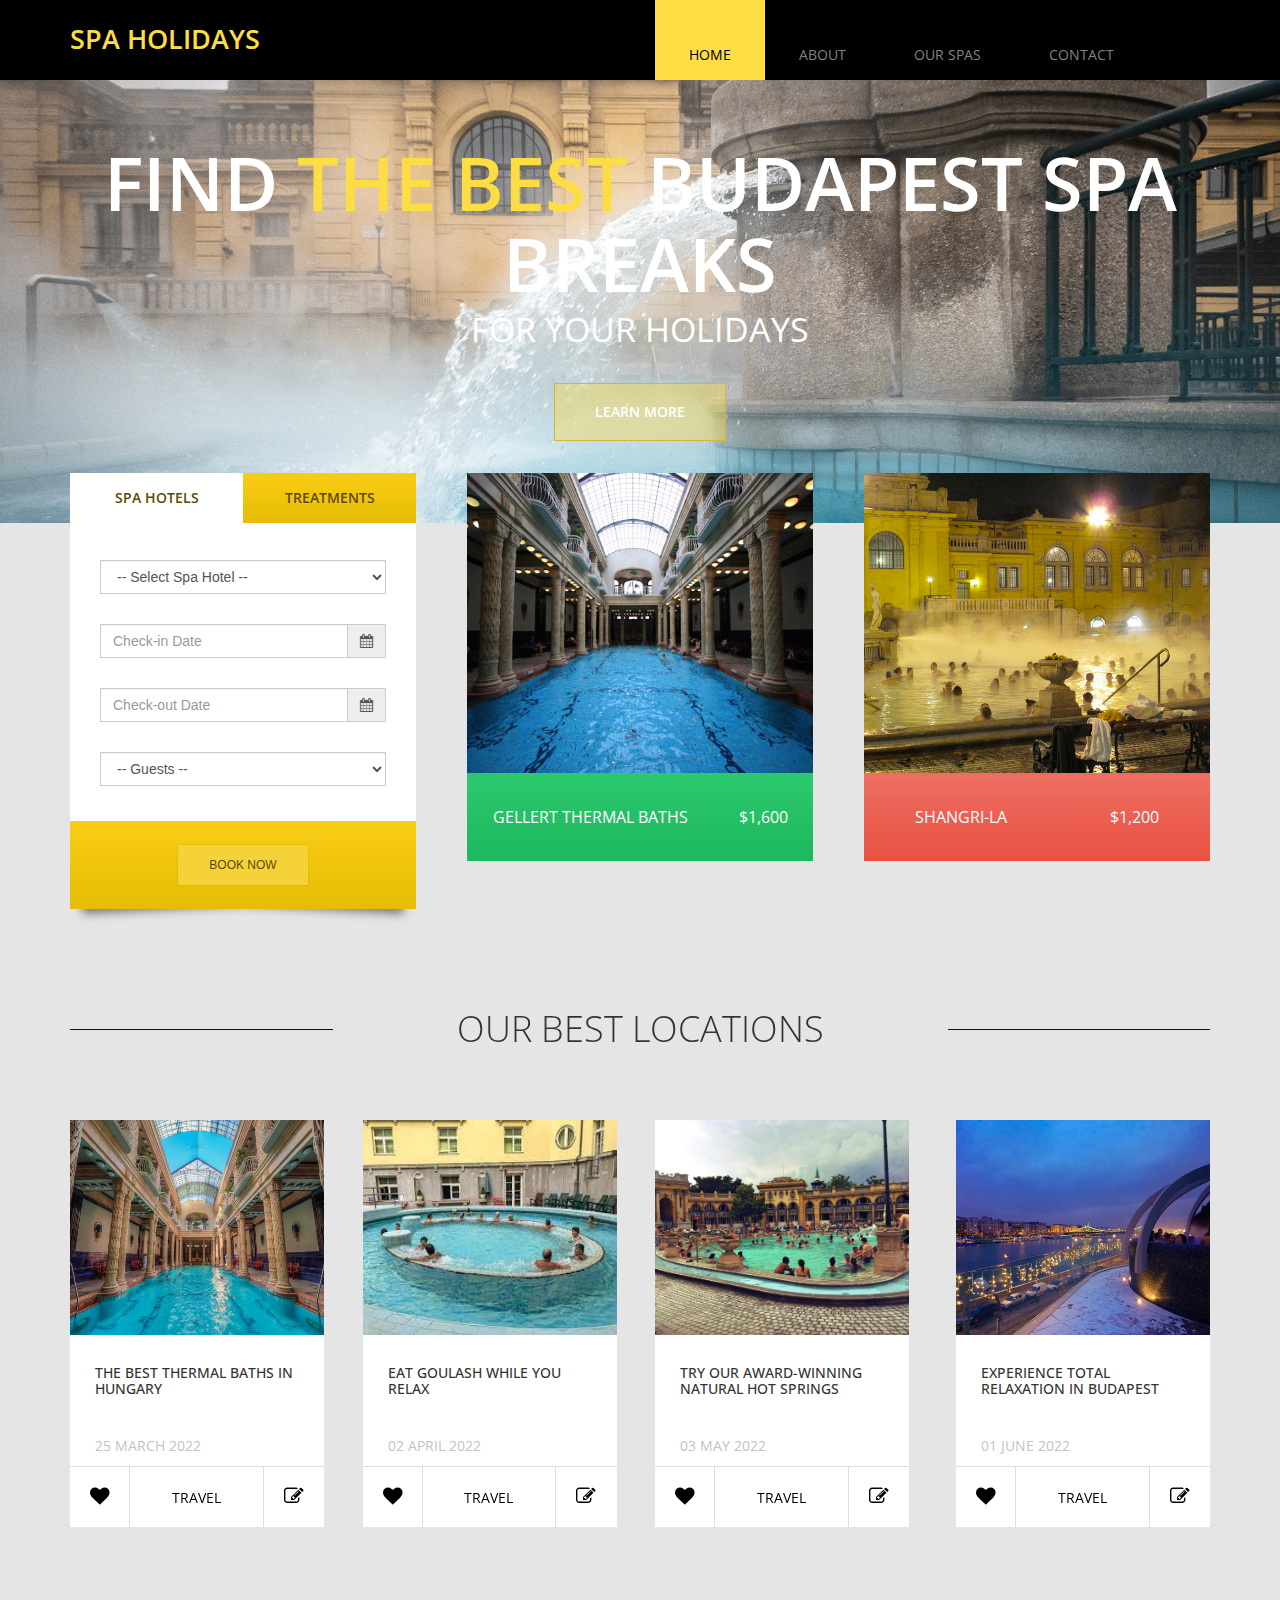
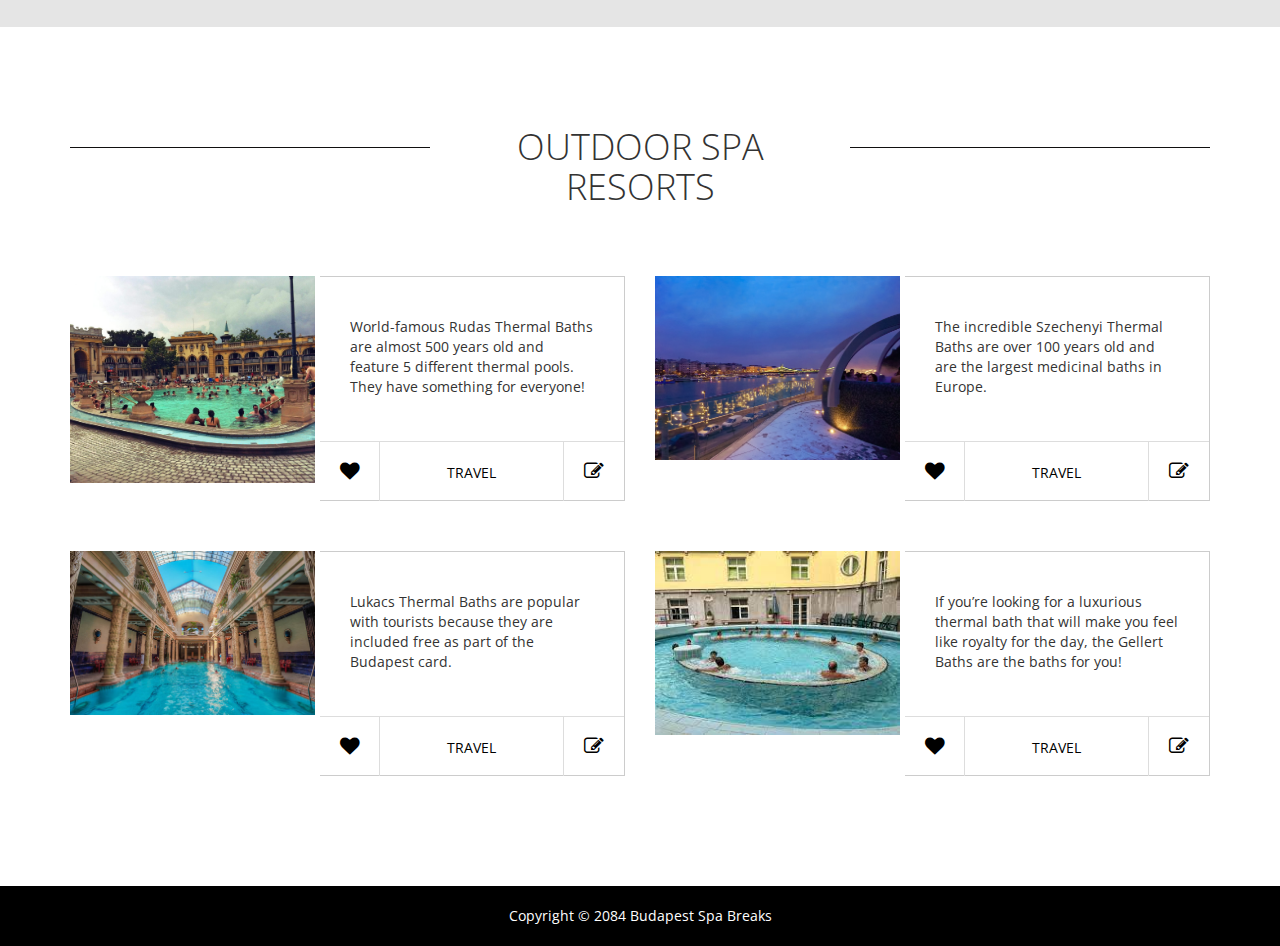
==== index.html @ b31518be "Add session end" ====
<!DOCTYPE html>
<html lang="en">
  <head>
    <script type="text/javascript">
      // Define the Boxever queue
      var _boxeverq = _boxeverq || [];

      // Define the Boxever settings
      var _boxever_settings = {
        client_key: "psfu6uh05hsr9c34rptlr06dn864cqrx",
        target: "https://api.boxever.com/v1.2", // Replace with your API target endpoint specific to your data center region
        cookie_domain: ".budapestspabreakscdpdemo.website",
        web_flow_target: "https://d35vb5cccm4xzp.cloudfront.net",
        pointOfSale: "budapestspabreakscdpdemo.website", // Replace with the top level cookie domain of the website that is being integrated e.g ".example.com" and not "www.example.com"
      };
      // Import the Boxever library asynchronously
      (function () {
        var s = document.createElement("script");
        s.type = "text/javascript";
        s.async = true;
        s.src = "https://d1mj578wat5n4o.cloudfront.net/boxever-1.4.8.min.js";
        var x = document.getElementsByTagName("script")[0];
        x.parentNode.insertBefore(s, x);
      })();
    </script>
    <script type="text/javascript">
      (function () {
        _boxeverq.push(function () {
          var viewEvent = {
            channel: "WEB",
            type: "VIEW",
            language: "EN",
            currency: "EUR",
            page: "Home",
            pos: "budapestspabreakscdpdemo.website",
            browser_id: Boxever.browser_id,
          };
          Boxever.eventCreate(viewEvent, function (data) {}, "json");
        });
      })();
    </script>
    <meta charset="utf-8" />
    <meta http-equiv="X-UA-Compatible" content="IE=edge" />
    <meta name="viewport" content="width=device-width, initial-scale=1" />
    <title>Budapest Spa Breaks (CDP Demo)</title>
    <!--
Holiday Template
http://www.templatemo.com/tm-475-holiday
-->
    <link
      href="https://fonts.googleapis.com/css?family=Open+Sans:400,300,400italic,600,700"
      rel="stylesheet"
      type="text/css"
    />
    <link href="css/font-awesome.min.css" rel="stylesheet" />
    <link href="css/bootstrap.min.css" rel="stylesheet" />
    <link href="css/bootstrap-datetimepicker.min.css" rel="stylesheet" />
    <link href="css/flexslider.css" rel="stylesheet" />
    <link href="css/templatemo-style.css" rel="stylesheet" />
    <link href="css/styles.css" rel="stylesheet" />

    <!-- HTML5 shim and Respond.js for IE8 support of HTML5 elements and media queries -->
    <!-- WARNING: Respond.js doesn't work if you view the page via file:// -->
    <!--[if lt IE 9]>
      <script src="https://oss.maxcdn.com/html5shiv/3.7.2/html5shiv.min.js"></script>
      <script src="https://oss.maxcdn.com/respond/1.4.2/respond.min.js"></script>
    <![endif]-->
  </head>
  <body class="tm-gray-bg">
    <!-- Header -->
    <div class="tm-header">
      <div class="container">
        <div class="row">
          <div class="col-lg-6 col-md-4 col-sm-3 tm-site-name-container">
            <a href="#" class="tm-site-name">Spa Holidays</a>
          </div>
          <div class="col-lg-6 col-md-8 col-sm-9">
            <div class="mobile-menu-icon">
              <i class="fa fa-bars"></i>
            </div>
            <nav class="tm-nav">
              <ul>
                <li><a href="index.html" class="active">Home</a></li>
                <li><a href="about.html">About</a></li>
                <li><a href="tours.html">Our Spas</a></li>
                <li><a href="contact.html">Contact</a></li>
              </ul>
            </nav>
          </div>
        </div>
      </div>
    </div>

    <!-- Banner -->
    <section class="tm-banner">
      <!-- Flexslider -->
      <div class="flexslider flexslider-banner">
        <ul class="slides">
          <li>
            <div class="tm-banner-inner">
              <h1 class="tm-banner-title">
                Find <span class="tm-yellow-text">The Best</span> Budapest Spa
                Breaks
              </h1>
              <p class="tm-banner-subtitle">For Your Holidays</p>
              <a href="#more" class="tm-banner-link">Learn More</a>
            </div>
            <img src="img/bg-1.jpg" alt="Image" />
          </li>
          <li>
            <div class="tm-banner-inner">
              <h1 class="tm-banner-title">
                Explore <span class="tm-yellow-text">Luxury</span> Spa Breaks
              </h1>
              <p class="tm-banner-subtitle">In Historic Budapest</p>
              <a href="#more" class="tm-banner-link">Learn More</a>
            </div>
            <img src="img/bg-2.jpg" alt="Image" />
          </li>
          <li>
            <div class="tm-banner-inner">
              <h1 class="tm-banner-title">
                Health
                <span class="tm-yellow-text">Wellbeing</span> Aromatherapy
              </h1>
              <p class="tm-banner-subtitle">Budapest Spas</p>
              <a href="#more" class="tm-banner-link">Learn More</a>
            </div>
            <img src="img/bg-3.jpg" alt="Image" />
          </li>
        </ul>
      </div>
    </section>

    <!-- gray bg -->
    <section class="container tm-home-section-1" id="more">
      <div class="row">
        <div class="col-lg-4 col-md-4 col-sm-6">
          <!-- Nav tabs -->
          <div class="tm-home-box-1">
            <ul
              class="nav nav-tabs tm-white-bg"
              role="tablist"
              id="hotelCarTabs"
            >
              <li role="presentation" class="active">
                <a
                  href="#hotel"
                  aria-controls="hotel"
                  role="tab"
                  data-toggle="tab"
                  >Spa Hotels</a
                >
              </li>
              <li role="presentation">
                <a href="#car" aria-controls="car" role="tab" data-toggle="tab"
                  >Treatments</a
                >
              </li>
            </ul>

            <!-- Tab panes -->
            <div class="tab-content">
              <div
                role="tabpanel"
                class="tab-pane fade in active tm-white-bg"
                id="hotel"
              >
                <div class="tm-search-box effect2">
                  <form action="#" method="post" class="hotel-search-form">
                    <div class="tm-form-inner">
                      <div class="form-group">
                        <select name="hotel" class="form-control">
                          <option value="">-- Select Spa Hotel --</option>
                          <option value="shangrila">Shangri-La</option>
                          <option value="chatrium">
                            Gellert Thermal Baths
                          </option>
                          <option value="fourseasons">Thermal Thoughts</option>
                          <option value="hilton">Tranquil Times</option>
                        </select>
                      </div>
                      <div class="form-group">
                        <div class="input-group date" id="datetimepicker1">
                          <input
                            type="text"
                            name="checkin"
                            class="form-control"
                            placeholder="Check-in Date"
                          />
                          <span class="input-group-addon">
                            <span class="fa fa-calendar"></span>
                          </span>
                        </div>
                      </div>
                      <div class="form-group">
                        <div class="input-group date" id="datetimepicker2">
                          <input
                            type="text"
                            name="checkout"
                            class="form-control"
                            placeholder="Check-out Date"
                          />
                          <span class="input-group-addon">
                            <span class="fa fa-calendar"></span>
                          </span>
                        </div>
                      </div>
                      <div class="form-group margin-bottom-0">
                        <select class="form-control">
                          <option value="">-- Guests --</option>
                          <option value="1">1</option>
                          <option value="2">2</option>
                          <option value="3">3</option>
                          <option value="4">4</option>
                          <option value="5p">5+</option>
                        </select>
                      </div>
                    </div>
                    <div class="form-group tm-yellow-gradient-bg text-center">
                      <button
                        type="submit"
                        name="submit"
                        id="booknowbutton"
                        class="tm-yellow-btn"
                      >
                        Book Now
                      </button>
                    </div>
                  </form>
                </div>
              </div>
              <div role="tabpanel" class="tab-pane fade tm-white-bg" id="car">
                <div class="tm-search-box effect2">
                  <form action="#" method="post" class="hotel-search-form">
                    <div class="tm-form-inner">
                      <div class="form-group">
                        <select class="form-control">
                          <option value="">-- Select Treatments --</option>
                          <option value="shangrila">Aromatherapy</option>
                          <option value="chatrium">Swedish Massage</option>
                          <option value="fourseasons">Pamper Day</option>
                          <option value="hilton">Honda</option>
                        </select>
                      </div>
                      <div class="form-group">
                        <div class="input-group date-time" id="datetimepicker3">
                          <input
                            type="text"
                            class="form-control"
                            placeholder="Treatment Start"
                          />
                          <span class="input-group-addon">
                            <span class="fa fa-calendar"></span>
                          </span>
                        </div>
                      </div>
                      <div class="form-group">
                        <div class="input-group date-time" id="datetimepicker4">
                          <input
                            type="text"
                            class="form-control"
                            placeholder="Treatment End"
                          />
                          <span class="input-group-addon">
                            <span class="fa fa-calendar"></span>
                          </span>
                        </div>
                      </div>
                    </div>
                    <div class="form-group tm-yellow-gradient-bg text-center">
                      <button type="submit" name="submit" class="tm-yellow-btn">
                        Check Now
                      </button>
                    </div>
                  </form>
                </div>
              </div>
            </div>
          </div>
        </div>

        <div class="col-lg-4 col-md-4 col-sm-6">
          <div class="tm-home-box-1 tm-home-box-1-2 tm-home-box-1-center">
            <img src="img/baths-5.jpg" alt="image" class="img-responsive" />
            <a href="#">
              <div class="tm-green-gradient-bg tm-city-price-container">
                <span>Gellert Thermal Baths</span>
                <span>$1,600</span>
              </div>
            </a>
          </div>
        </div>
        <div class="col-lg-4 col-md-4 col-sm-6">
          <div class="tm-home-box-1 tm-home-box-1-2 tm-home-box-1-right">
            <img src="img/baths-6.png" alt="image" class="img-responsive" />
            <a href="#">
              <div class="tm-red-gradient-bg tm-city-price-container">
                <span>Shangri-La</span>
                <span>$1,200</span>
              </div>
            </a>
          </div>
        </div>
      </div>

      <div class="section-margin-top">
        <div class="row">
          <div class="tm-section-header">
            <div class="col-lg-3 col-md-3 col-sm-3"><hr /></div>
            <div class="col-lg-6 col-md-6 col-sm-6">
              <h2 class="tm-section-title">Our Best Locations</h2>
            </div>
            <div class="col-lg-3 col-md-3 col-sm-3"><hr /></div>
          </div>
        </div>
        <div class="row">
          <div class="col-lg-3 col-md-3 col-sm-6 col-xs-6 col-xxs-12">
            <div class="tm-home-box-2">
              <img src="img/baths-3.jpg" alt="image" class="img-responsive" />
              <h3>The Best Thermal Baths in Hungary</h3>
              <p class="tm-date">25 March 2022</p>
              <div class="tm-home-box-2-container">
                <a href="#" class="tm-home-box-2-link"
                  ><i class="fa fa-heart tm-home-box-2-icon border-right"></i
                ></a>
                <a href="#" class="tm-home-box-2-link"
                  ><span class="tm-home-box-2-description">Travel</span></a
                >
                <a href="#" class="tm-home-box-2-link"
                  ><i class="fa fa-edit tm-home-box-2-icon border-left"></i
                ></a>
              </div>
            </div>
          </div>
          <div class="col-lg-3 col-md-3 col-sm-6 col-xs-6 col-xxs-12">
            <div class="tm-home-box-2">
              <img src="img/baths-4.jpg" alt="image" class="img-responsive" />
              <h3>Eat Goulash while you Relax</h3>
              <p class="tm-date">02 April 2022</p>
              <div class="tm-home-box-2-container">
                <a href="#" class="tm-home-box-2-link"
                  ><i class="fa fa-heart tm-home-box-2-icon border-right"></i
                ></a>
                <a href="#" class="tm-home-box-2-link"
                  ><span class="tm-home-box-2-description">Travel</span></a
                >
                <a href="#" class="tm-home-box-2-link"
                  ><i class="fa fa-edit tm-home-box-2-icon border-left"></i
                ></a>
              </div>
            </div>
          </div>
          <div class="col-lg-3 col-md-3 col-sm-6 col-xs-6 col-xxs-12">
            <div class="tm-home-box-2">
              <img src="img/baths-1.jpg" alt="image" class="img-responsive" />
              <h3>Try Our Award-winning Natural Hot Springs</h3>
              <p class="tm-date">03 May 2022</p>
              <div class="tm-home-box-2-container">
                <a href="#" class="tm-home-box-2-link"
                  ><i class="fa fa-heart tm-home-box-2-icon border-right"></i
                ></a>
                <a href="#" class="tm-home-box-2-link"
                  ><span class="tm-home-box-2-description">Travel</span></a
                >
                <a href="#" class="tm-home-box-2-link"
                  ><i class="fa fa-edit tm-home-box-2-icon border-left"></i
                ></a>
              </div>
            </div>
          </div>
          <div class="col-lg-3 col-md-3 col-sm-6 col-xs-6 col-xxs-12">
            <div class="tm-home-box-2 tm-home-box-2-right">
              <img src="img/baths-2.jpg" alt="image" class="img-responsive" />
              <h3>Experience Total Relaxation in Budapest</h3>
              <p class="tm-date">01 June 2022</p>
              <div class="tm-home-box-2-container">
                <a href="#" class="tm-home-box-2-link"
                  ><i class="fa fa-heart tm-home-box-2-icon border-right"></i
                ></a>
                <a href="#" class="tm-home-box-2-link"
                  ><span class="tm-home-box-2-description">Travel</span></a
                >
                <a href="#" class="tm-home-box-2-link"
                  ><i class="fa fa-edit tm-home-box-2-icon border-left"></i
                ></a>
              </div>
            </div>
          </div>
        </div>
        <div class="row">
          <div class="col-lg-12">
            <p class="home-description"></p>
          </div>
        </div>
      </div>
    </section>

    <!-- white bg -->
    <section class="tm-white-bg section-padding-bottom">
      <div class="container">
        <div class="row">
          <div class="tm-section-header section-margin-top">
            <div class="col-lg-4 col-md-3 col-sm-3"><hr /></div>
            <div class="col-lg-4 col-md-6 col-sm-6">
              <h2 class="tm-section-title">Outdoor Spa Resorts</h2>
            </div>
            <div class="col-lg-4 col-md-3 col-sm-3"><hr /></div>
          </div>
          <div class="col-lg-6">
            <div class="tm-home-box-3">
              <div class="tm-home-box-3-img-container">
                <img src="img/baths-1.jpg" alt="image" class="img-responsive" />
              </div>
              <div class="tm-home-box-3-info">
                <p class="tm-home-box-3-description">
                  World-famous Rudas Thermal Baths are almost 500 years old and
                  feature 5 different thermal pools. They have something for
                  everyone!
                </p>
                <div class="tm-home-box-2-container">
                  <a href="#" class="tm-home-box-2-link"
                    ><i class="fa fa-heart tm-home-box-2-icon border-right"></i
                  ></a>
                  <a href="#" class="tm-home-box-2-link"
                    ><span class="tm-home-box-2-description box-3"
                      >Travel</span
                    ></a
                  >
                  <a href="#" class="tm-home-box-2-link"
                    ><i class="fa fa-edit tm-home-box-2-icon border-left"></i
                  ></a>
                </div>
              </div>
            </div>
          </div>
          <div class="col-lg-6">
            <div class="tm-home-box-3">
              <div class="tm-home-box-3-img-container">
                <img src="img/baths-2.jpg" alt="image" class="img-responsive" />
              </div>
              <div class="tm-home-box-3-info">
                <p class="tm-home-box-3-description">
                  The incredible Szechenyi Thermal Baths are over 100 years old
                  and are the largest medicinal baths in Europe.
                </p>
                <div class="tm-home-box-2-container">
                  <a href="#" class="tm-home-box-2-link"
                    ><i class="fa fa-heart tm-home-box-2-icon border-right"></i
                  ></a>
                  <a href="#" class="tm-home-box-2-link"
                    ><span class="tm-home-box-2-description box-3"
                      >Travel</span
                    ></a
                  >
                  <a href="#" class="tm-home-box-2-link"
                    ><i class="fa fa-edit tm-home-box-2-icon border-left"></i
                  ></a>
                </div>
              </div>
            </div>
          </div>
          <div class="col-lg-6">
            <div class="tm-home-box-3">
              <div class="tm-home-box-3-img-container">
                <img src="img/baths-3.jpg" alt="image" class="img-responsive" />
              </div>
              <div class="tm-home-box-3-info">
                <p class="tm-home-box-3-description">
                  Lukacs Thermal Baths are popular with tourists because they
                  are included free as part of the Budapest card.
                </p>
                <div class="tm-home-box-2-container">
                  <a href="#" class="tm-home-box-2-link"
                    ><i class="fa fa-heart tm-home-box-2-icon border-right"></i
                  ></a>
                  <a href="#" class="tm-home-box-2-link"
                    ><span class="tm-home-box-2-description box-3"
                      >Travel</span
                    ></a
                  >
                  <a href="#" class="tm-home-box-2-link"
                    ><i class="fa fa-edit tm-home-box-2-icon border-left"></i
                  ></a>
                </div>
              </div>
            </div>
          </div>
          <div class="col-lg-6">
            <div class="tm-home-box-3">
              <div class="tm-home-box-3-img-container">
                <img src="img/baths-4.jpg" alt="image" class="img-responsive" />
              </div>
              <div class="tm-home-box-3-info">
                <p class="tm-home-box-3-description">
                  If you’re looking for a luxurious thermal bath that will make
                  you feel like royalty for the day, the Gellert Baths are the
                  baths for you!
                </p>
                <div class="tm-home-box-2-container">
                  <a href="#" class="tm-home-box-2-link"
                    ><i class="fa fa-heart tm-home-box-2-icon border-right"></i
                  ></a>
                  <a href="#" class="tm-home-box-2-link" id="force-close"
                    ><span class="tm-home-box-2-description box-3"
                      >Travel</span
                    ></a
                  >
                  <a href="#" class="tm-home-box-2-link"
                    ><i class="fa fa-edit tm-home-box-2-icon border-left"></i
                  ></a>
                </div>
              </div>
            </div>
          </div>
        </div>
      </div>
    </section>
    <footer class="tm-black-bg">
      <div class="container">
        <div class="row">
          <p class="tm-copyright-text">
            Copyright &copy; 2084 Budapest Spa Breaks
          </p>
        </div>
      </div>
    </footer>
    <script type="text/javascript" src="js/jquery-1.11.2.min.js"></script>
    <!-- jQuery -->
    <script type="text/javascript" src="js/moment.js"></script>
    <!-- moment.js -->
    <script type="text/javascript" src="js/bootstrap.min.js"></script>
    <!-- bootstrap js -->
    <script
      type="text/javascript"
      src="js/bootstrap-datetimepicker.min.js"
    ></script>
    <!-- bootstrap date time picker js, http://eonasdan.github.io/bootstrap-datetimepicker/ -->
    <script type="text/javascript" src="js/jquery.flexslider-min.js"></script>

    <script type="text/javascript" src="js/templatemo-script.js"></script>
    <!-- Templatemo Script -->

    <script>
      function addBooking(event) {
        event.preventDefault();

        _boxeverq.push(function () {
          var addEvent = {
            channel: "WEB",
            type: "ADD",
            language: "EN",
            currency: "EUR",
            page: "home",
            pos: "budapestspabreakscdpdemo.website",
            browser_id: Boxever.getID(),
            product: {
              type: "SPA",
              item_id: "Gellert_Baths",
              name: "Gellert Thermal Baths",
              orderedAt: Date.now().toString(),
              quantity: 2,
              price: 1200.0,
              productId: "GELLERT_BATHS",
              currency: "EUR",
              originalPrice: 1200.0,
              originalCurrencyCode: "EUR",
              referenceId: "GELLERT",
            },
          };
          Boxever.eventCreate(addEvent, function (data) {}, "json");
          console.log("add event sent");
          window.location.replace("http://budapestspabreakscdpdemo.website");
        });
      }
      document
        .querySelector("#booknowbutton")
        .addEventListener("click", addBooking);
    </script>
    <script>
      function closeSession() {
        _boxeverq.push(function () {
          var abandonEvent = {
            type: "FORCE_CLOSE",
            browser_id: Boxever.getID(),
            channel: "WEB",
            page: home,
            pos: "budapestspabreakscdpdemo.website",
            currency: "EUR",
            language:"EN"
          };
          Boxever.eventCreate(abandonEvent, function (data) {}, "json");
          console.log("abandonEvent sent")
        });
      }

      document.querySelector('#force-close').addEventListener("click", closeSession);
    </script>
    <script>
      // HTML document is loaded. DOM is ready.
      $(function () {
        $("#hotelCarTabs a").click(function (e) {
          e.preventDefault();
          $(this).tab("show");
        });

        $(".date").datetimepicker({
          format: "MM/DD/YYYY",
        });
        $(".date-time").datetimepicker();

        // https://css-tricks.com/snippets/jquery/smooth-scrolling/
        $("a[href*=#]:not([href=#])").click(function () {
          if (
            location.pathname.replace(/^\//, "") ==
              this.pathname.replace(/^\//, "") &&
            location.hostname == this.hostname
          ) {
            var target = $(this.hash);
            target = target.length
              ? target
              : $("[name=" + this.hash.slice(1) + "]");
            if (target.length) {
              $("html,body").animate(
                {
                  scrollTop: target.offset().top,
                },
                1000
              );
              return false;
            }
          }
        });
      });

      // Load Flexslider when everything is loaded.
      $(window).load(function () {
        //	For images only
        $(".flexslider").flexslider({
          controlNav: false,
        });
      });
    </script>
  </body>
</html>
---- css/templatemo-style.css ----
/** 
 * Holiday Template
 * http://www.templatemo.com/tm-475-holiday
 *
 * COLOR CODES
 * Yellow	#FCDD44
 *
 */

/* CSS Resets */ 
ul,p {
	margin: 0; 
	padding: 0;
}
h1,h2,h3 {
	margin: 0;
	padding: 0;
}
h1,h2,h3,a,p { font-family: 'Open Sans', sans-serif; }
a:hover,
a:focus {
	text-decoration: none;
}

/* Header & Nav */
body { overflow-x: hidden; }
.tm-header {
	background: #000000;
	height: 80px;
	position: relative;
	z-index: 100;
}
.tm-site-name-container { padding-top: 20px; }
.tm-site-name {
	color: #FCDD44;
	font-size: 27px;
	font-weight: 600;
	text-transform: uppercase;
}
.tm-site-name:hover,
.tm-site-name:focus {
	color: #FF720B;
}
.mobile-menu-icon { display: none; }
.tm-nav {
	display: block;
	overflow: hidden;
}
.tm-nav li {
	list-style: none;
	float: left;
}
.tm-nav li a {
	color: #838383;
	display: block;
	padding: 45px 34px 15px 34px;
	text-transform: uppercase;
	transition: all 0.3s ease;
}
.tm-nav li a.active,
.tm-nav li a:focus,
.tm-nav li a:hover {
	background: #FCDD44;
	color: #000;
}

/* Banner */
.tm-banner-inner {
    height: auto;
    margin: auto;
    position: absolute;
    top: -20px;
    left: 0px;
    bottom: 0px;
    right: 0px;
    display: -webkit-flex;
    display: -ms-flexbox;
    display: flex;
    -webkit-flex-direction: column;
        -ms-flex-direction: column;
            flex-direction: column;
    -webkit-align-items: center;
        -ms-flex-align: center;
            align-items: center;
    -webkit-justify-content: center;
        -ms-flex-pack: center;
            justify-content: center;
}
.tm-banner-title,
.tm-banner-subtitle,
.tm-banner-link {
	text-transform: uppercase;
}
.tm-banner-title,
.tm-banner-subtitle {
	color: white;
}
.tm-banner-title {	
	font-size: 74px;
	font-weight: 600;
}
.tm-banner-subtitle { font-size: 34px; }
.tm-yellow-text { color: #FCDD44; }
.tm-banner-link {
	background: rgba(252, 221, 68, 0.39) none repeat scroll 0% 0%;
	border: 1px solid #D2B731;
	color: #FFF;
	font-weight: 600;
	display: inline-block;
	padding: 18px 40px;
	margin-top: 30px;
	transition: all 0.3s ease;
}
.tm-banner-link:hover,
.tm-banner-link:focus {
	background: rgba(252, 221, 68, 1);
	color: #000;
}
.flexslider.flexslider-banner {
	max-width: 100%;
	height: 100%;
	z-index: 0;
}
.flexslider.flexslider-banner .slides > li {
	text-align: center;
}
.flexslider.flexslider-banner .flex-direction-nav a:before {
	color: #FCDD44;
}
.flex-direction-nav a {
	height: 50px;
}

/* Section 1, index.html */
.tm-gray-bg { background-color: #E5E5E5; }
.tm-home-section-1 {
	position: relative;
	top: -50px;
}
.form-control {	border-radius: 0; }
.form-control:focus {
	border-color: #FCDD44;
	box-shadow: 0px 1px 1px rgba(0, 0, 0, 0.075) inset, 0px 0px 8px rgba(252, 221, 68, 0.6);
}
.tm-yellow-gradient-bg {
	/* Permalink - use to edit and share this gradient: http://colorzilla.com/gradient-editor/#f5d11d+0,f3d10e+1,efcf1c+2,fccd0d+4,f7ca0d+5,f9cb1e+6,f7cb10+7,f8cc14+8,f0c40c+54,edc50c+55,e9c108+71,ecc008+78,e6be06+91,e9bd06+93,e8bc06+100 */
	background: #f5d11d; /* Old browsers */ /* FF3.6+ */ /* Chrome,Safari4+ */ /* Chrome10+,Safari5.1+ */ /* Opera 11.10+ */ /* IE10+ */
	background: linear-gradient(to bottom,  #f5d11d 0%,#f3d10e 1%,#efcf1c 2%,#fccd0d 4%,#f7ca0d 5%,#f9cb1e 6%,#f7cb10 7%,#f8cc14 8%,#f0c40c 54%,#edc50c 55%,#e9c108 71%,#ecc008 78%,#e6be06 91%,#e9bd06 93%,#e8bc06 100%); /* W3C */
	filter: progid:DXImageTransform.Microsoft.gradient( startColorstr='#f5d11d', endColorstr='#e8bc06',GradientType=0 ); /* IE6-9 */
}
.tm-green-gradient-bg {
	/* Permalink - use to edit and share this gradient: http://colorzilla.com/gradient-editor/#2ec66b+0,2dc970+1,2ac96c+2,2bc76e+4,2bc869+5,2ac871+6,29c86c+7,28c76b+15,2bc76c+16,21bb61+73,1eb860+100 */
	background: #2ec66b; /* Old browsers */ /* FF3.6+ */ /* Chrome,Safari4+ */ /* Chrome10+,Safari5.1+ */ /* Opera 11.10+ */ /* IE10+ */
	background: linear-gradient(to bottom,  #2ec66b 0%,#2dc970 1%,#2ac96c 2%,#2bc76e 4%,#2bc869 5%,#2ac871 6%,#29c86c 7%,#28c76b 15%,#2bc76c 16%,#21bb61 73%,#1eb860 100%); /* W3C */
	filter: progid:DXImageTransform.Microsoft.gradient( startColorstr='#2ec66b', endColorstr='#1eb860',GradientType=0 ); /* IE6-9 */
}
.tm-red-gradient-bg {
	/* Permalink - use to edit and share this gradient: http://colorzilla.com/gradient-editor/#e97262+0,ef6865+1,ed6c5f+2,f07162+4,f17062+5,eb6f67+6,ec6c5f+7,ec6b5e+18,eb5d4f+56,e95242+100 */
	background: #e97262; /* Old browsers */ /* FF3.6+ */ /* Chrome,Safari4+ */ /* Chrome10+,Safari5.1+ */ /* Opera 11.10+ */ /* IE10+ */
	background: linear-gradient(to bottom,  #e97262 0%,#ef6865 1%,#ed6c5f 2%,#f07162 4%,#f17062 5%,#eb6f67 6%,#ec6c5f 7%,#ec6b5e 18%,#eb5d4f 56%,#e95242 100%); /* W3C */
	filter: progid:DXImageTransform.Microsoft.gradient( startColorstr='#e97262', endColorstr='#e95242',GradientType=0 ); /* IE6-9 */
}
.tm-yellow-gradient-bg,
.tm-green-gradient-bg,
.tm-red-gradient-bg {
	display: -webkit-flex;
	display: -ms-flexbox;
	display: flex;
	-webkit-align-items: center;
	    -ms-flex-align: center;
	        align-items: center;
	height: 88px;
}
.tm-city-price-container {
	padding: 30px 0;
	font-size: 16px;
	color: white;
	text-transform: uppercase;
	-webkit-justify-content: space-around;
	    -ms-flex-pack: distribute;
	        justify-content: space-around;
}
.tm-city-price-container:hover { font-weight: 600; }
.tm-yellow-btn {
	width: 130px;
	height: 40px;
	background-color: #F5D338;
	border: medium none;
	color: #5C4905;
	font-size: 12px;
	margin: 24px auto;
	text-transform: uppercase;
	box-shadow: 0px 0px 1px 0px rgba(0, 0, 0, 0.3);
}
.tm-yellow-btn:hover,
.tm-yellow-btn:focus {
	background-color: #F9E58B;
}
.tm-form-inner { padding: 35px 30px 5px; }

/*http://cssdeck.com/labs/different-css3-box-shadows-effects*/
/*==================================================
 * Effect 2
 * ===============================================*/
.effect2
{
  position: relative;
}
.effect2:before, .effect2:after
{
  z-index: -1;
  position: absolute;
  content: "";
  bottom: 15px;
  left: 10px;
  width: 50%;
  top: 80%;
  max-width:160px;
  background: #777;
  box-shadow: 0 15px 10px #777;
  -webkit-transform: rotate(-3deg);
  transform: rotate(-3deg);
}
.effect2:after
{
  -webkit-transform: rotate(3deg);
  transform: rotate(3deg);
  right: 10px;
  left: auto;
}
.tm-white-bg {
	background-color: #fff;
}
.tm-home-box-1 {
	width: 346px;
	height: 436px;
}
.tm-home-box-1-center {
	margin: 0 auto;
}
.tm-home-box-1-right,
.tm-home-box-2-right {
	margin-left: auto;
}
.input-group-addon { border-radius: 0; }
#hotelCarTabs {
	border-bottom: none;
	height: 52px;
}
#hotelCarTabs li {
	width: 50%;
	height: 100%;
}
#hotelCarTabs > li > a {
	margin-right: 0;
	padding-top: 15px;
	padding-bottom: 15px;
	text-align: center;
	text-transform: uppercase;
	background: transparent linear-gradient(to bottom, #F5D11D 0%, #F3D10E 1%, #EFCF1C 2%, #FCCD0D 4%, #F7CA0D 5%, #F9CB1E 6%, #F7CB10 7%, #F8CC14 8%, #F0C40C 54%, #EDC50C 55%, #E9C108 71%, #ECC008 78%, #E6BE06 91%, #E9BD06 93%, #E8BC06 100%) repeat scroll 0% 0%;
	border: none;
	border-radius: 0;
	color: #5C4905;
	font-weight: 600;
}
#hotelCarTabs > li > a:hover,
#hotelCarTabs > li > a:focus {
	border: none;
	background: #F9E58B;
}
#hotelCarTabs > li.active > a, 
#hotelCarTabs > li.active > a:focus, 
#hotelCarTabs > li.active > a:hover
{
	background: transparent;
	border: none;	
}
/* Footer */
.tm-black-bg { background-color: #000; }
.tm-copyright-text {
	color: white;
	text-align: center;
	padding-top: 20px;
	padding-bottom: 20px;
}
.tm-copyright-text a {
	color: #FCDD44;
}

.tm-copyright-text a:hover {
	color: white;
}

.hotel-search-form .form-group { margin-bottom: 30px; }

/*Section 2, index.html */
.section-margin-top { margin-top: 100px; }
hr { border-top: 1px solid #111010; }
.tm-section-header {
	margin-bottom: 70px;
	overflow: hidden;
}
.tm-section-title {
	text-align: center;
	text-transform: uppercase;
	font-size: 36px;
	font-weight: 300;
}
.tm-home-box-2 {
	background-color: white;
	max-width: 254px;
}
.tm-home-box-2 h3 {
	font-size: 14px;
	padding: 30px 25px;
	text-transform: uppercase;
}
.tm-date {
	color: #c3c3c3;
	padding: 10px 25px;
	text-transform: uppercase;
}
.tm-home-box-2-container {
	border-top: 1px solid #DDD;
	overflow: hidden;
}
.tm-home-box-2-link {
	display: inline-block;
	height: 100%;
	color: black;	
	transition: all 0.3s ease;
	text-align: center;
}
.tm-home-box-2-link:hover,
.tm-home-box-2-link:focus {
	color: #FCDD44;
}
.border-left { border-left: 1px solid #DDD; }
.border-right {	border-right: 1px solid #DDD; }
.tm-home-box-2-icon {
	padding: 20px;
	width: 60px;
	height: 60px;
	font-size: 1.4em;
}
.tm-home-box-2-description {
	display: inline-block;
	text-align: center;
	text-transform: uppercase;
	width: 125px;
	padding-bottom: 18px;
}
.tm-home-box-2-description.box-3 { width: 175px; }
.home-description {
	margin: 50px auto;
	padding: 0 30px;
	text-align: center;
}

.tm-home-box-3 {
	margin-bottom: 50px;
	max-width: 555px;
	overflow: hidden;
}
.tm-home-box-3-img-container { float: left; }
.tm-home-box-3-info {
    height: 225px;
    max-width: 305px;
    float: right;
    border: 1px solid #CCC;
	border-left: none;
}
.tm-home-box-3-description { padding: 40px 30px 44px; }
.section-padding-bottom { padding-bottom: 60px; }

/* Tours */
.tm-tours-box-1 {
	width: 100%;
	max-width: 532px;
	margin-bottom: 50px;
}
.tm-tours-box-1-info {
	background: white;
	padding: 40px;
	overflow: hidden;
}
.tm-tours-box-1-info-left,
.tm-tours-box-1-info-right {
	float: left;
	width: 50%;
}
.tm-tours-box-1-info-left {
	border-right: 1px solid #B1B1B1;
	padding-right: 30px;
}
.tm-tours-box-1-info-right { padding-left: 30px; }
.margin-bottom-20 { margin-bottom: 20px; }
.margin-bottom-30 { margin-bottom: 30px; }
.gray-text { color: #B1B1B1; }
.tours-1-description { line-height: 1.8; }
.tm-tours-box-1-link { overflow: hidden }
.tm-tours-box-1-link-left { 
	background-color: #1CA7C8;
	padding: 20px 30px;
	float: left;
	width: 75%;
	text-transform: uppercase;
}
.tm-tours-box-1-link-right {
	float: left;
	background-color: #1687A6;
	font-weight: 600;
	font-size: 18px;
	display: block;
	padding: 17px 30px;
	width: 25%;
	transition: all 0.3s;
	text-align: center;
}
.tm-tours-box-1-link-right:hover,
.tm-tours-box-1-link-right:focus {
	color: white;
	background-color: #1D98B9;
}
.tm-tours-box-1-link-left,
.tm-tours-box-1-link-right {
	color: white;
	height: 60px;
}
.tm-tours-box-2 {
	max-width: 254px;
	width: 100%;
}
.tm-tours-box-2-info h3 {
	font-size: 14px;
	text-transform: uppercase;
	padding-bottom: 20px;
	border-bottom: 1px solid #b1b1b1;
}
.tm-tours-box-2-info {
    padding: 20px;
    border-left: 1px solid #E4E4E4;
    border-right: 1px solid #E4E4E4;
}
.tm-tours-box-2-link {
	display: block;
	padding-top: 20px;
	padding-bottom: 20px;
	text-align: center;
	background-color: #8C8C8C;
	color: white;
	text-transform: uppercase;
	transition: all 0.3s ease;
}
.tm-tours-box-2-link:hover,
.tm-tours-box-2-link:focus {
	color: white;
	background-color: #E8BA0F;
}

.margin-bottom-15 { margin-bottom: 15px; }
.margin-bottom-5 { margin-bottom: 5px; }

/* About */
.about-section { margin-top: 150px; }
.tm-about-box-1 {
	background-color: white;
	width: 255px;
	height: 380px;
	padding: 30px;
	text-align: center;
}
.tm-about-box-1-img {
	display: block;
	margin: 0 auto 30px;
	border-radius: 50%;
	border: 5px solid #d4d4d4;
	transition: all 0.3s ease;
}
.tm-about-box-1-img:hover,
.tm-about-box-1-img:focus {
	border: 5px solid #E8BA0F;	
}
.tm-about-box-1-title {
	font-size: 17px;
	font-style: italic;
	text-transform: uppercase;
	margin-bottom: 15px;
}
.tm-about-box-1-title span {
	font-size: 14px;
	font-style: normal;
	text-transform: none;
}
.tm-social-icon {
	color: #B1B1B1;
	font-size: 18px;
	padding: 0 10px;
}
.tm-social-icon:hover {	color: #E8BA0F; }
.tm-testimonials-box {
	width: 272px;
	height: 530px;
	background-color: #E8BA0F;
	float: left;
}
.tm-testimonials-title {
	background-color: rgb(96, 104, 116);
	color: white;
	padding: 20px;
	text-align: center;
	text-transform: uppercase;
	font-weight: 300;
}
.tm-testimonials-content {
	padding: 30px;
	text-align: center;
	font-style: italic;
}
.tm-testimonial {
	padding-top: 20px;
	padding-bottom: 15px;
}
.tm-what-we-do-right {
	float: right;
	margin-left: 30px;
	max-width: 820px;
	width: 100%;
}
.tm-about-box-2 { overflow: hidden; }
.tm-about-box-2-img,
.tm-about-box-2-text {
	float: left;
}
.tm-about-box-2-text {
	margin-left: 40px;
	max-width: 440px;
	width: 100%;
}
.tm-about-box-2-title {
	text-transform: uppercase;
	text-align: left;
	margin-bottom: 30px;
}
.tm-about-box-2-description {
	text-align: left;
	margin-bottom: 20px;
}
.tm-about-box-2-footer {
	border-top: 1px solid #ddd;
	border-bottom: 1px solid #ddd;
	text-align: right;
	text-transform: uppercase;
	padding-top: 10px;
	padding-bottom: 10px;
}

/* Flexslider */
.flex-caption,
.flexslider.flexslider .slides img {
	float: left;
}
.flex-caption {
  width: 572px;
  padding: 40px;
  left: 0;
  bottom: 0;
  font-size: 14px;
  line-height: 18px;
}
.flexslider.flexslider-banner .slides img { 
	display: block;
	width: 100%; 
}
.flexslider {
	border: none;
	border-radius: 0;
	margin: 0 auto;	
	width: 100%;
}
.flexslider.flexslider-about {
	max-width: 1100px;
}
.flexslider.flexslider-about img {
	max-width: 528px;
}
.slider-title {
	font-style: italic;
	font-weight: 600;
	margin-bottom: 25px;
	text-transform: uppercase;
}
.slider-subtitle {
	font-size: 18px;
	margin-bottom: 30px;
	text-align: left;
}
.slider-description {
	color: #B1B1B1;
	line-height: 1.6;
	margin-bottom: 40px;
	text-align: justify;
}
.slider-social { text-align: right; }

/* Contact */
.tm-contact-box-1 {
	background-color: #F4F4F4;
	padding: 40px;
}
.contact-image { 
	float: left; 
	widthh: 100%;
	max-width: 494px;
}
.contact-text {
	float: left;
	margin-left: 40px;
	max-width: 550px;
	width: 100%;
}
.effect2-contact::before, 
.effect2-contact::after {
	max-width: 550px;
}
#google-map {
	height: 335px;
	width: 100%;
}
.tm-submit-btn {
	background: #f5d11d; /* Old browsers */ /* FF3.6+ */ /* Chrome,Safari4+ */ /* Chrome10+,Safari5.1+ */ /* Opera 11.10+ */ /* IE10+ */
	background: linear-gradient(to bottom,  #f5d11d 0%,#f3d10e 1%,#efcf1c 2%,#fccd0d 4%,#f7ca0d 5%,#f9cb1e 6%,#f7cb10 7%,#f8cc14 8%,#f0c40c 54%,#edc50c 55%,#e9c108 71%,#ecc008 78%,#e6be06 91%,#e9bd06 93%,#e8bc06 100%); /* W3C */
	filter: progid:DXImageTransform.Microsoft.gradient( startColorstr='#f5d11d', endColorstr='#e8bc06',GradientType=0 ); /* IE6-9 */
	width: 100%;
	border: none;
	height: 40px;
	text-transform: uppercase;
	font-style: italic;
	font-size: 12px;
	font-weight: 600;
}
.tm-submit-btn:hover { background: #f5d11d; }
.contact-social { margin-top: 20px; }
.contact-social .fa { color: white; }
.tm-social-facebook { background-color: #4A7DBB; }
.tm-social-dribbble { background-color: #E4588E; }
.tm-social-twitter { background-color: #77D1EE; }
.tm-social-instagram { background-color: #527AA1; }
.tm-social-google-plus { background-color: #CE5754; }
.contact-social .tm-social-icon {
    padding: 5px 0;
    width: 35px;
    height: 35px;
    display: inline-block;
    text-align: center;
    margin-right: 10px;
}
.contact-social .tm-social-icon:last-child { margin-right: 0; }

@media screen and (max-width: 1199px) {
	.tm-banner-title { font-size: 50px; }
	.tm-banner-subtitle { font-size: 30px; }
	.tm-home-section-1 { top: -20px; }
	.tm-home-box-1 {
		width: 300px;
		height: 388px;
	}
	.hotel-search-form .form-group { margin-bottom: 18px; }
	.tm-home-box-2-description { padding-bottom: 15px; }
	.tm-home-box-3 {
		margin-left: auto;
		margin-right: auto;
	}
	.tm-home-box-2-description.box-3 { width: 185px; }
	.tm-about-box-1 {
		width: 215px;
		padding: 24px 15px;
	}
	.tm-testimonials-box { width: 220px; }
	.tm-testimonials-content { padding: 20px; }
	.tm-what-we-do-right { max-width: 685px; }
	.tm-about-box-2-img {
		max-width: 280px;
		height: auto;
	}
	.tm-about-box-2-text { max-width: 360px; }
	.flex-caption {	
		padding: 25px; 
		max-width: 500px;
	}
	.flexslider.flexslider-about .slides img {
		max-width: 450px;
	}
	.slider-title {
		margin-bottom: 15px; 
	}
	.slider-subtitle { 
		margin-bottom: 20px;	
	}
	.slider-description {
		margin-bottom: 20px;
		line-height: 1.3;
	}
	.tm-contact-box-1 {	padding: 30px; }
	.contact-image { max-width: 450px; }
	.contact-text {	max-width: 400px; }
	.flexslider.flexslider-about .slides img { width: 450px;	}	
}

@media screen and (max-width: 1199px) and (min-width: 992px) {
	.tm-home-box-2-description { width: 94px; }
	.tm-home-box-2-icon {
		padding: 18px;
		width: 55px;
		height: 55px;
	}
	.tm-home-box-3-description { padding-bottom: 47px; }
}

@media screen and (max-width: 991px) {
	.tm-home-box-1 {
		margin-bottom: 50px;
		width: 346px;
		height: 436px;
	}
	.tm-home-box-2 { margin: 0 auto 30px; }
	.tm-home-box-2-description {
		width: 125px;
		vertical-align: top;
	}
	.tm-home-box-2-description.box-3 { width: 175px; }
	.hotel-search-form .form-group { margin-bottom: 30px; }
	.home-description {	margin: 40px auto 40px;	}
	.tm-tours-box-1-link-left {	width: 65%;	}
	.tm-tours-box-1-link-right { width: 35%; }
	.tm-tours-box-2 { margin: 0 auto 30px; }
	.tm-about-box-1 {
		margin: 0 auto 30px;
		width: 100%;
	}
	.tm-what-we-do-right {
		float: none;
		margin-left: 0;
		max-width: 100%;
	}
	.tm-about-box-2-img { max-width: 100%; }
	.tm-about-box-2-text { max-width: 340px; }
	.tm-testimonials-box {
	    max-width: 340px;
	    width: 100%;
	    margin: 30px auto 0;
	    float: none;
	    height: auto;
	}
	.flexslider.flexslider-about,
	.flexslider.flexslider-about .slides img, 
	.flex-caption {
		max-width: 528px;
		width: 100%;
	}
	.flexslider .slides img, 
	.flex-caption {
		width: 100%;
	}
	.contact-text {
		margin-left: 0;
		margin-top: 50px;
		max-width: 100%;
	}
	.tm-contact-form-input { margin-top: 50px; }
}

@media screen and (max-width: 767px) {
	
	/* http://www.impressivewebs.com/animate-display-block-none/
	 * Comment by Jon Christensen
	 */
	.tm-nav.show {
		opacity: 1;
		height: auto;
		transition: opacity 1s, height 0;
	}
	.tm-nav {
	    opacity: 0;
		transition: opacity 1s, height 0 1s;
		height: 0;
	    position: fixed;
	    z-index: 1000;
	    top: 69px;
	    right: 15px;
	    background: rgba(15,15,15,0.7);
	    transition: all 0.3s ease;
	}
	.tm-nav li { float: none; }
	.tm-nav li a {
		color: white;
	    display: block;
	    padding: 20px 30px 20px;
	}
	.mobile-menu-icon {
	    display: block;
	    cursor: pointer;
	    color: #FCDD44;
	    font-size: 30px;
	    position: fixed;
	    top: 15px;
	    right: 15px;
	    background-color: rgba(15, 15, 15, 0.7);
	    padding: 6px 15px;
	    z-index: 1000;
	}
	.- { height: 400px;	}
	.tm-banner-title { font-size: 40px;	}
	.tm-banner-subtitle { font-size: 24px; }
	.tm-banner-inner { top: 0; }
	.tm-banner-link {
		padding: 12px 30px;
		margin-top: 10px;
	}
/* 	.tm-banner, .flexslider.flexslider-banner .slides img { height: 500px; } */
	.tm-home-box-1 {
		margin-left: auto;
		margin-right: auto;
		max-width: 100%;
	}
	.tm-home-box-1-2 { height: auto; }
	.tm-tours-box-1 {
		margin-left: auto;
		margin-right: auto;
	}
	.tm-what-we-do-right { text-align: center; }
	.section-margin-top.about-section {	margin-top: 120px; }
	.tm-section-header { margin-bottom: 40px; }
	.tm-about-box-1 {
		width: 100%;
		max-width: 300px;
		padding: 30px;
	}
	.tm-about-box-2-img, 
	.tm-about-box-2-text {
		float: none;
	}
	.tm-about-box-2-text { margin: 30px auto; }
}

@media screen and (max-width: 600px) {
	.col-xxs-12 { width: 100%; }
	.section-margin-top { margin-top: 50px;	}
	.tm-banner-title {
    	font-size: 30px;
	}
	.tm-banner-subtitle { font-size: 16px; }
	.tm-banner-link { 
		padding: 10px 25px;
	}
	.tm-home-section-1 { top: 0; }
	.tm-home-box-3-img-container,
	.tm-home-box-3-info {
		float: none;
	}
	.tm-home-box-3-info {
		max-width: 250px;
		border: 1px solid #CCC;
		border-top: none;
	}
	.tm-home-box-3-description {
	    padding-top: 30px;
	    padding-bottom: 34px;
	}
	.tm-home-box-3 { max-width: 250px; }
	.tm-home-box-2-description.box-3 { width: 120px; }
}

@media screen and (max-width: 420px) {
	.tm-banner-title { font-size: 20px;	}
	.tm-banner-subtitle { font-size: 12px; }
	.tm-banner-link { padding: 5px 10px; }
	.tm-tours-box-1-info-left,
	.tm-tours-box-1-info-right {
		float: none;
		width: 100%;
	}
	.tm-tours-box-1-info-left {
		border-right: none;
		border-bottom: 1px solid #B1B1B1;
		padding-right: 0;
		padding-bottom: 30px;	
	}
	.tm-tours-box-1-info-right {
		padding-left: 0;
		padding-top: 30px;		
	}
	.tm-tours-box-1-link-left,
	.tm-tours-box-1-link-right {
		float: none;
		width: 100%;
		text-align: center;
	}
}

@media screen and (max-width: 400px) {
	.tm-section-title {	font-size: 28px; }
}
---- css/styles.css ----
.tm-home-box-3-img-container {
    max-width: 245px;
}

.tm-home-box-2 .img-responsive {
    min-height: 215px;
}

.tm-home-box-1-2 .img-responsive {
    min-height: 300px;
}
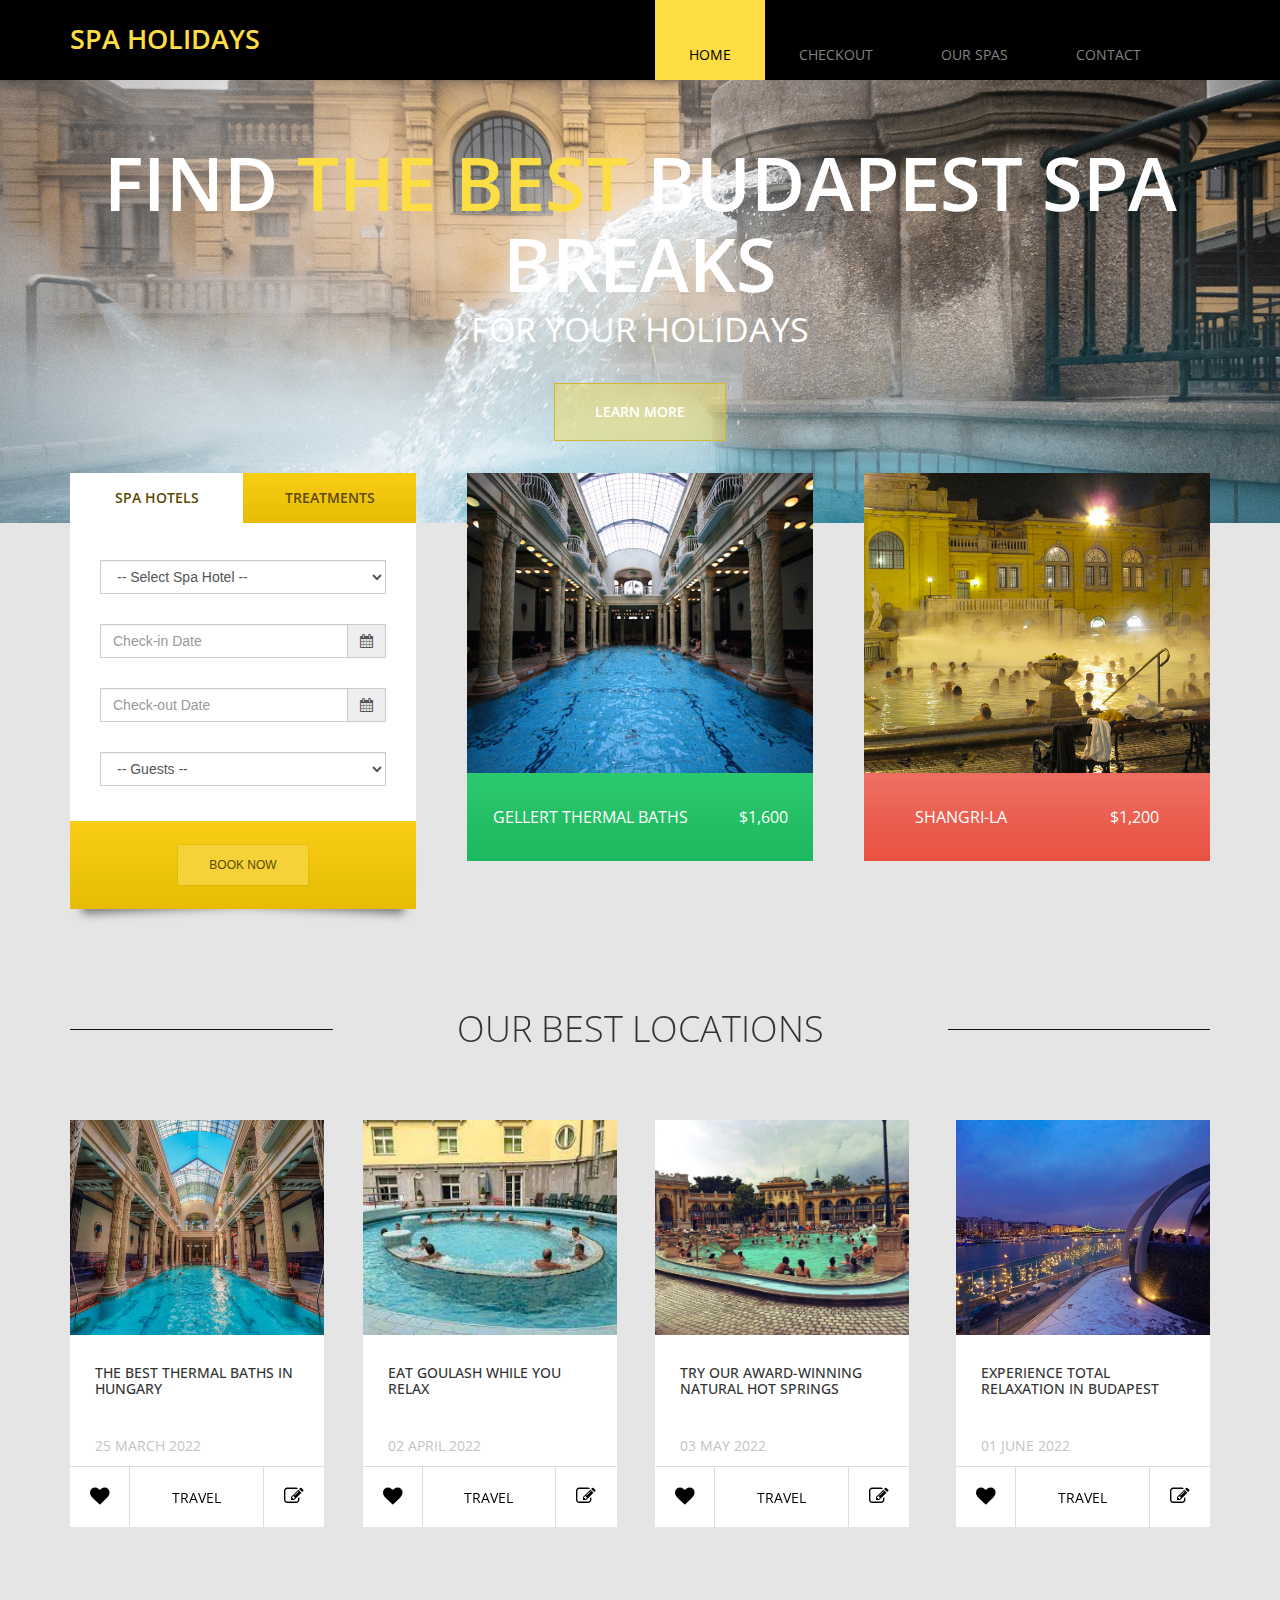
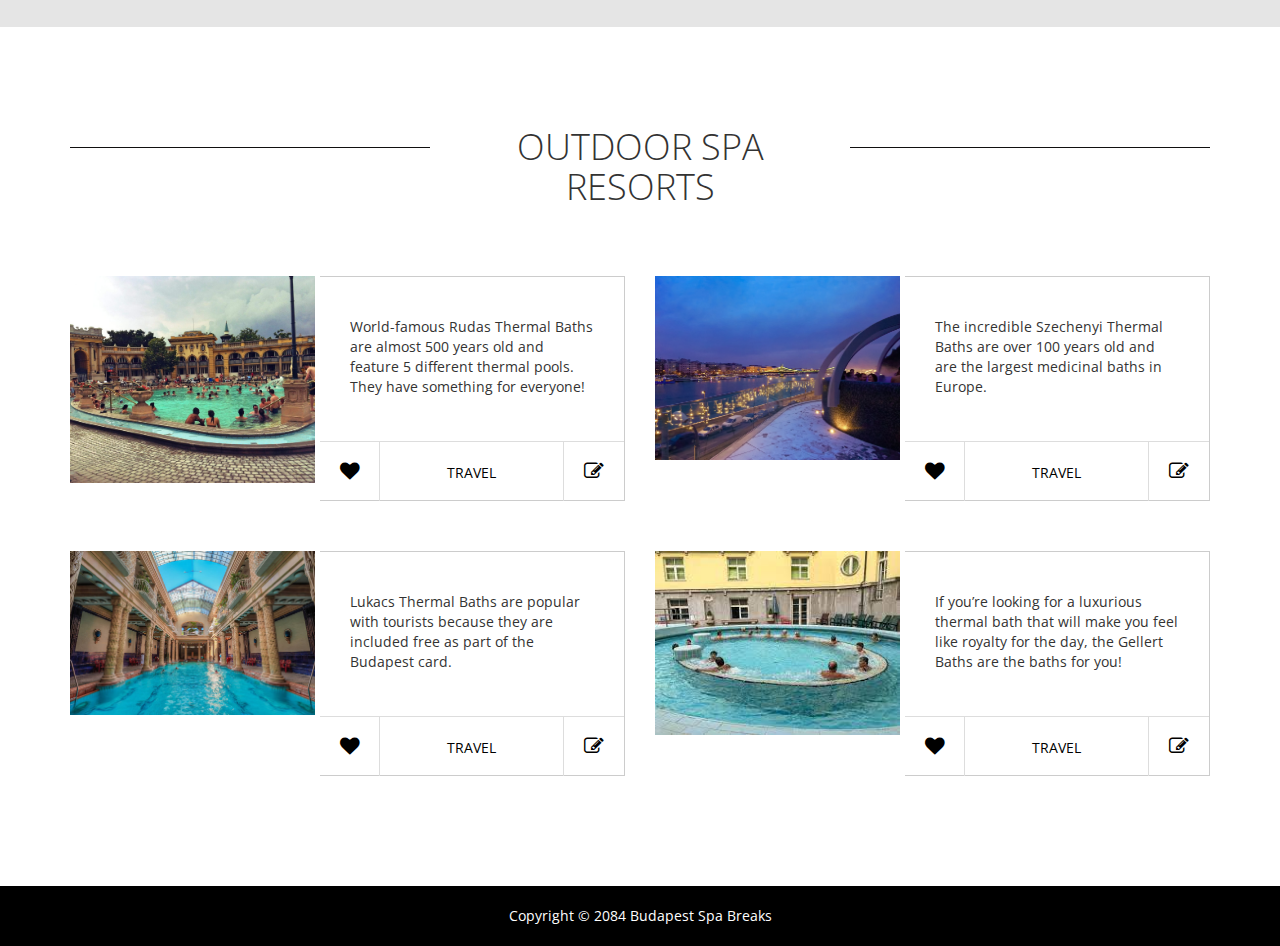
==== commit 63950308: "checkout" ====
--- a/index.html
+++ b/index.html
@@ -81,7 +81,7 @@
             <nav class="tm-nav">
               <ul>
                 <li><a href="index.html" class="active">Home</a></li>
-                <li><a href="about.html">About</a></li>
+                <li><a href="checkout.html">Checkout</a></li>
                 <li><a href="tours.html">Our Spas</a></li>
                 <li><a href="contact.html">Contact</a></li>
               </ul>
@@ -560,10 +560,10 @@
               name: "Gellert Thermal Baths",
               orderedAt: Date.now().toString(),
               quantity: 2,
-              price: 1200.0,
+              price: 1600.0,
               productId: "GELLERT_BATHS",
               currency: "EUR",
-              originalPrice: 1200.0,
+              originalPrice: 1600.0,
               originalCurrencyCode: "EUR",
               referenceId: "GELLERT",
             },
@@ -579,19 +579,22 @@
     </script>
     <script>
       function closeSession() {
+        event.preventDefault();
+
         _boxeverq.push(function () {
           var abandonEvent = {
             type: "FORCE_CLOSE",
             browser_id: Boxever.getID(),
             channel: "WEB",
-            page: home,
+            page: "home",
             pos: "budapestspabreakscdpdemo.website",
             currency: "EUR",
             language:"EN"
           };
+          
           Boxever.eventCreate(abandonEvent, function (data) {}, "json");
-          console.log("abandonEvent sent")
         });
+        console.log("abandonEvent sent");
       }
 
       document.querySelector('#force-close').addEventListener("click", closeSession);
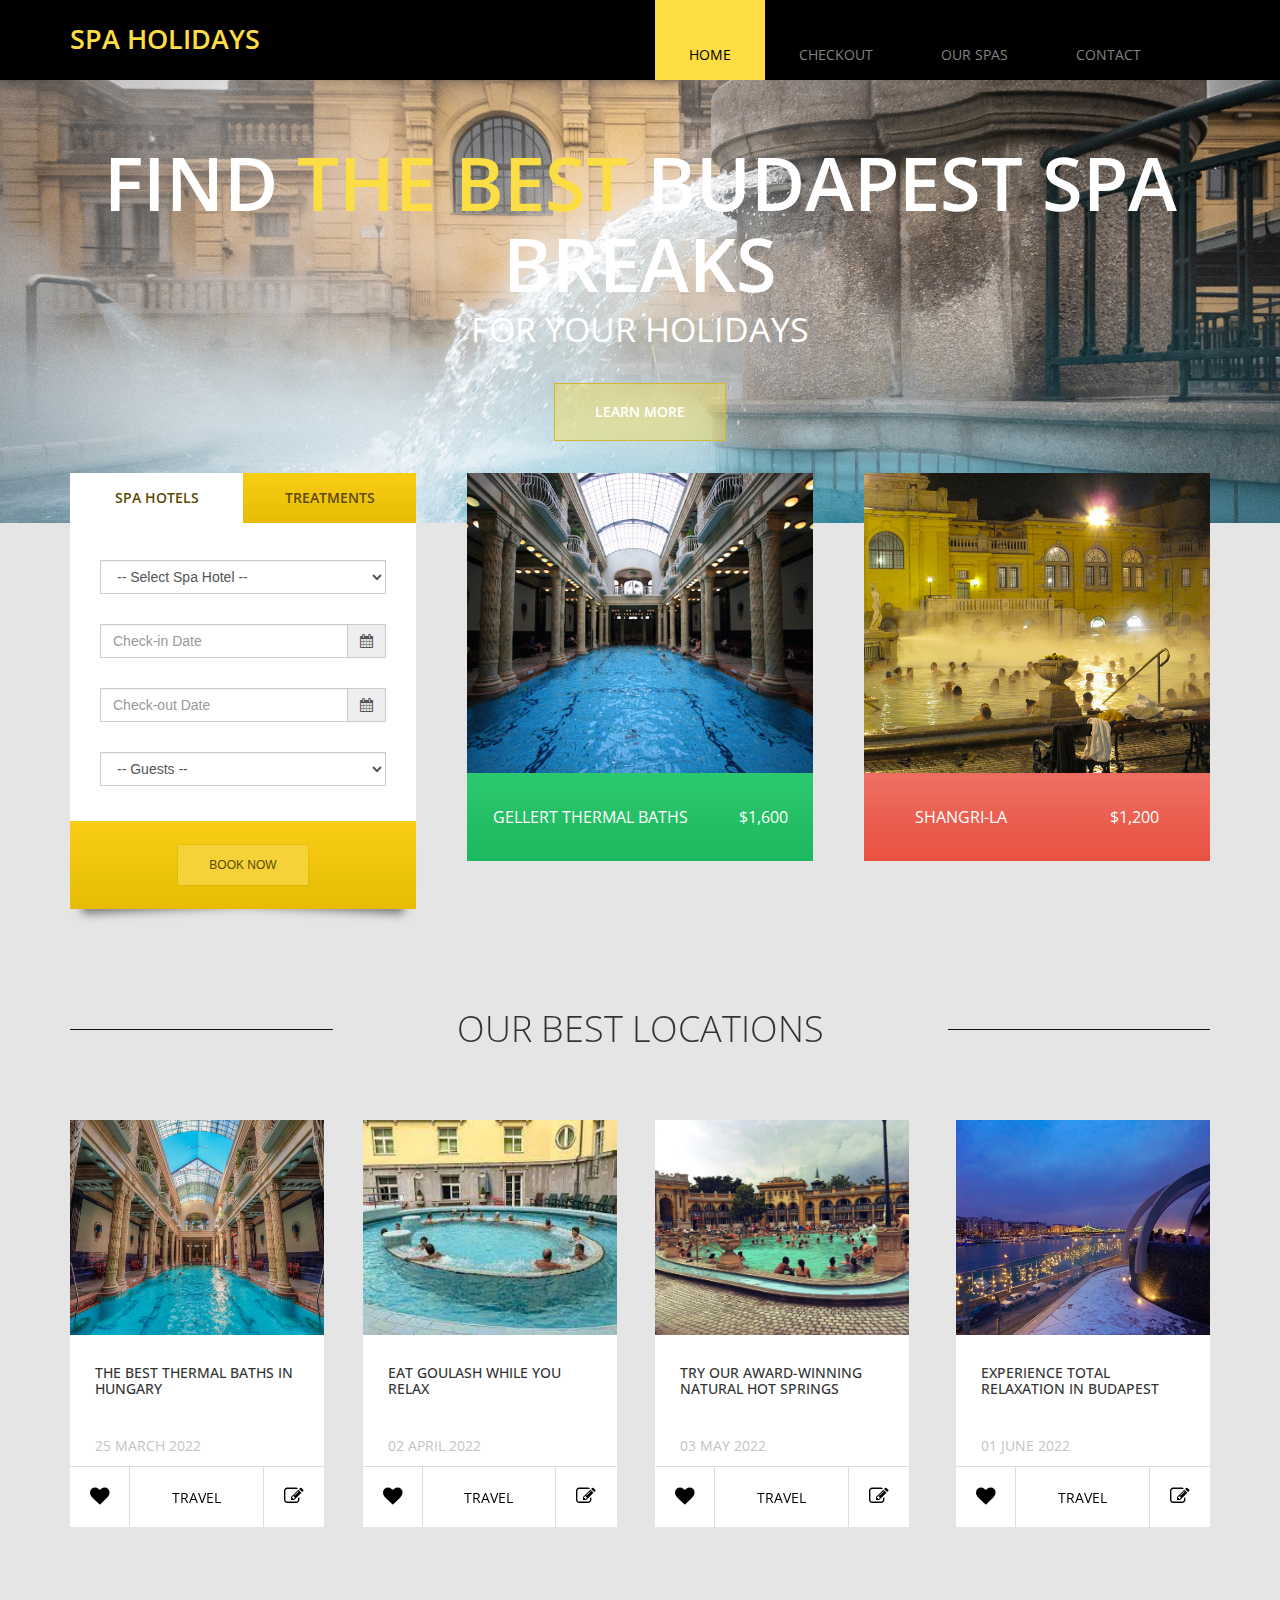
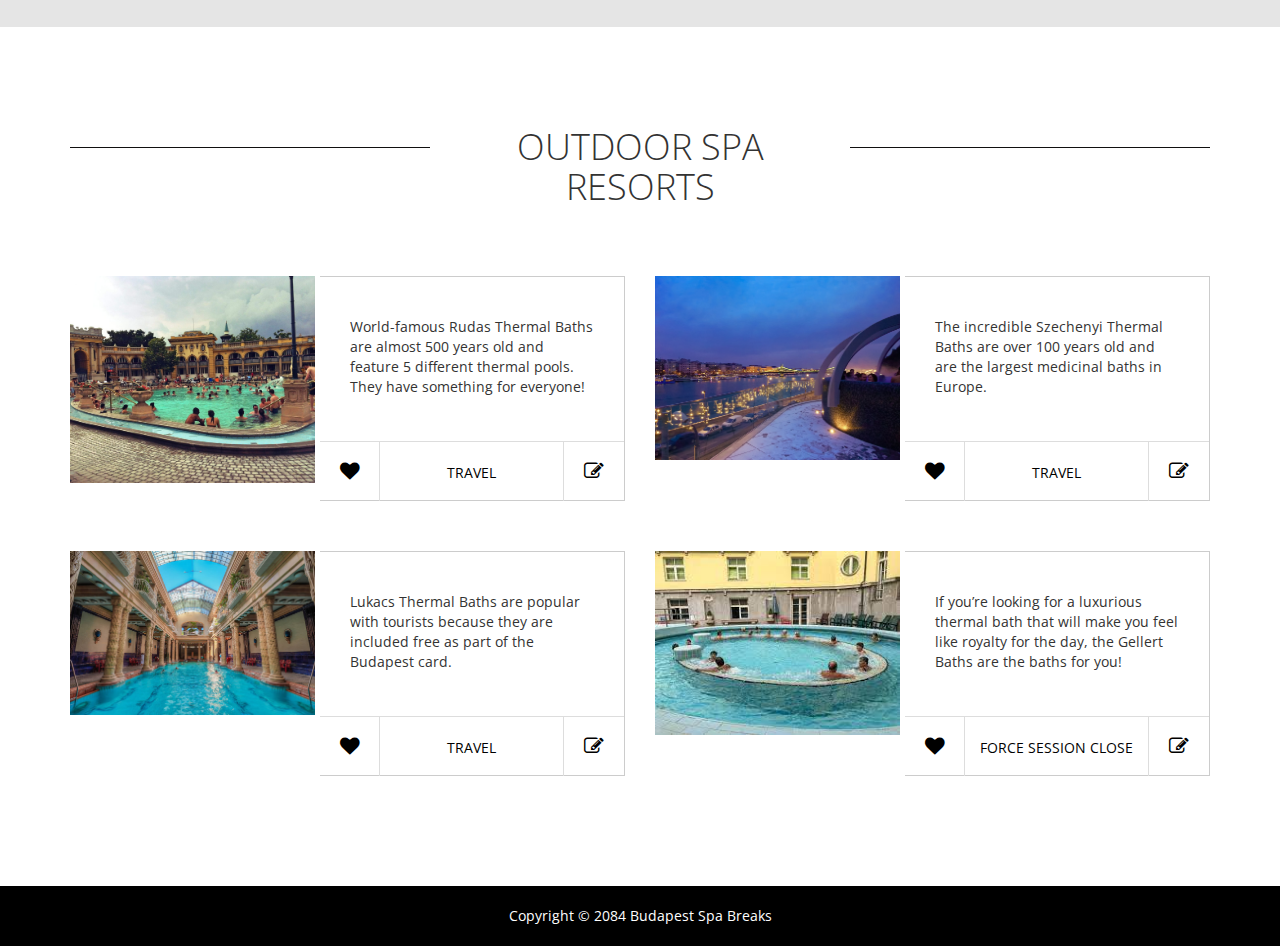
==== commit a4691162: "connection" ====
--- a/index.html
+++ b/index.html
@@ -503,7 +503,7 @@
                   ></a>
                   <a href="#" class="tm-home-box-2-link" id="force-close"
                     ><span class="tm-home-box-2-description box-3"
-                      >Travel</span
+                      >Force Session Close</span
                     ></a
                   >
                   <a href="#" class="tm-home-box-2-link"
@@ -570,7 +570,7 @@
           };
           Boxever.eventCreate(addEvent, function (data) {}, "json");
           console.log("add event sent");
-          window.location.replace("http://budapestspabreakscdpdemo.website");
+          window.location.replace("http://budapestspabreakscdpdemo.website/checkout");
         });
       }
       document
@@ -595,6 +595,9 @@
           Boxever.eventCreate(abandonEvent, function (data) {}, "json");
         });
         console.log("abandonEvent sent");
+        window.location.replace(
+                "http://budapestspabreakscdpdemo.website/checkout"
+              );
       }
 
       document.querySelector('#force-close').addEventListener("click", closeSession);
